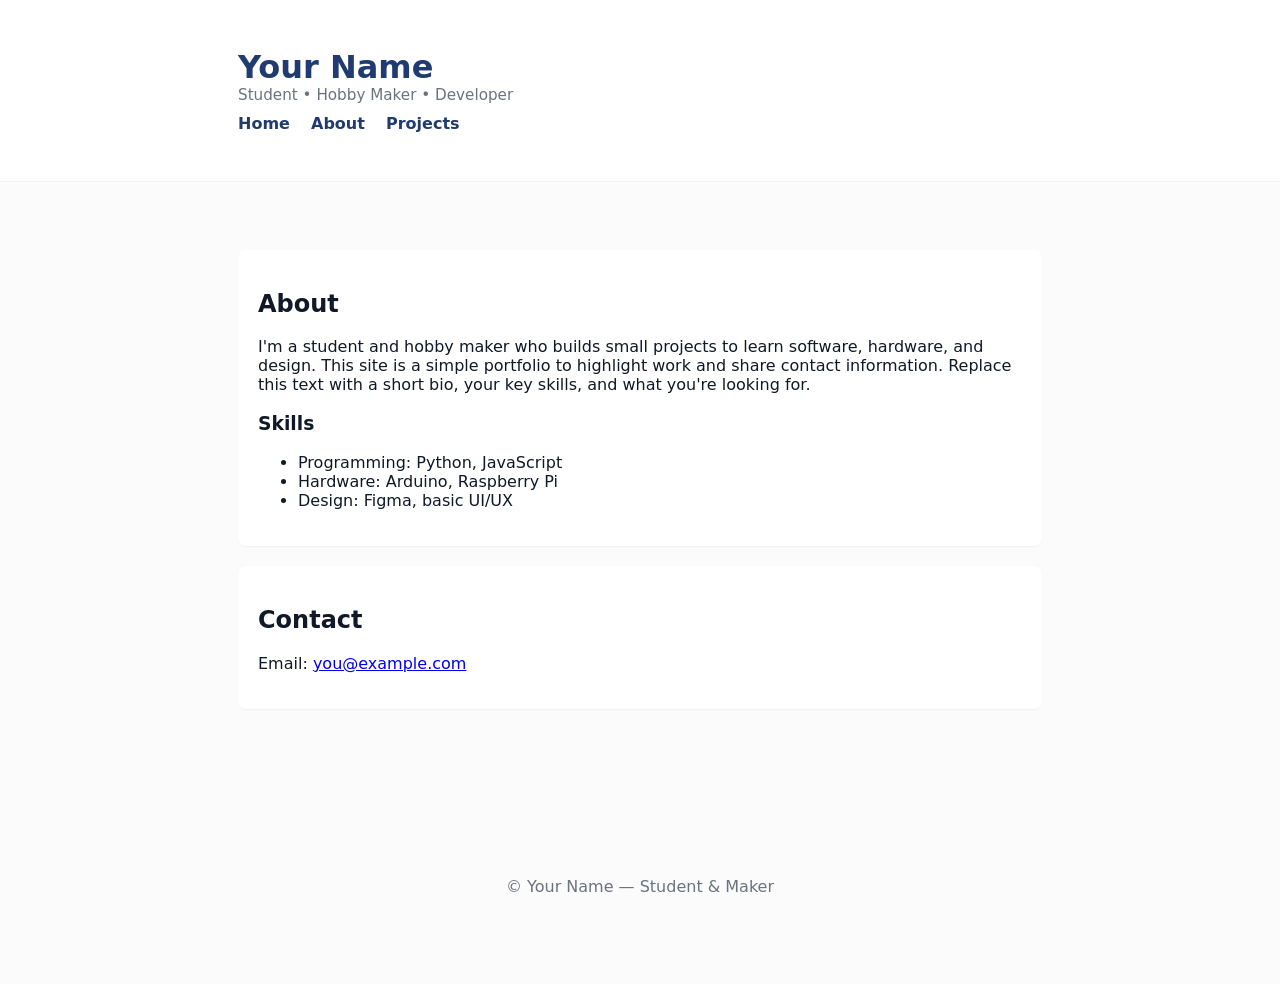
==== about.html @ 630d9e84 "new pages" ====
<!doctype html>
<html lang="en">
  <head>
    <meta charset="utf-8" />
    <meta name="viewport" content="width=device-width, initial-scale=1" />
    <meta name="description" content="About — Student & hobby maker portfolio." />
    <title>About — Your Name</title>
    <link rel="stylesheet" href="assets/css/styles.css" />
  </head>
  <body>
    <header class="site-header">
      <div class="container">
        <h1 class="site-title">Your Name</h1>
        <p class="site-tag">Student • Hobby Maker • Developer</p>
        <nav class="site-nav">
          <a href="index.html">Home</a>
          <a href="about.html">About</a>
          <a href="projects.html">Projects</a>
        </nav>
      </div>
    </header>

    <main class="container">
      <section class="card">
        <h2>About</h2>
        <p>
          I'm a student and hobby maker who builds small projects to learn
          software, hardware, and design. This site is a simple portfolio to
          highlight work and share contact information. Replace this text with
          a short bio, your key skills, and what you're looking for.
        </p>
        <h3>Skills</h3>
        <ul>
          <li>Programming: Python, JavaScript</li>
          <li>Hardware: Arduino, Raspberry Pi</li>
          <li>Design: Figma, basic UI/UX</li>
        </ul>
      </section>

      <section id="contact" class="card">
        <h2>Contact</h2>
        <p>Email: <a href="mailto:you@example.com">you@example.com</a></p>
      </section>
    </main>

    <footer class="site-footer">
      <div class="container">
        <p>© Your Name — Student & Maker</p>
      </div>
    </footer>
  </body>
</html>
---- assets/css/styles.css ----
/* Simple, professional styles */
:root{
  --bg:#fbfbfc;
  --card:#ffffff;
  --accent:#1f3b6f;
  --muted:#6b7280;
  --max-width:900px;
}
*{box-sizing:border-box}
html,body{height:100%}
body{
  margin:0;
  font-family:Inter, ui-sans-serif, system-ui, -apple-system, "Segoe UI", Roboto, "Helvetica Neue", Arial;
  background:var(--bg);
  color:#111827;
  -webkit-font-smoothing:antialiased;
}
.container{max-width:var(--max-width);margin:0 auto;padding:2rem}
.site-header{background:var(--card);border-bottom:1px solid #eef2f7}
.site-title{margin:0;font-size:1.6rem;color:var(--accent)}
.site-tag{margin:0;color:var(--muted);font-size:0.95rem}
.site-nav{margin-top:0.6rem}
.site-nav a{color:var(--accent);text-decoration:none;margin-right:1rem;font-weight:600}
.card{background:var(--card);padding:1.25rem;border-radius:8px;margin-top:1.25rem;box-shadow:0 1px 2px rgba(16,24,40,0.04)}
.muted{color:var(--muted)}
.projects-grid{display:grid;grid-template-columns:repeat(auto-fit,minmax(220px,1fr));gap:1rem;margin-top:1rem}
.project{padding:1rem;border-radius:6px;background:#f8fafc;border:1px solid #eef2f7}
.project h3{margin:0 0 0.4rem 0}
.site-footer{padding:1.5rem 0;color:var(--muted);text-align:center;margin-top:2rem}

@media (min-width:900px){
  .site-title{font-size:2rem}
  .container{padding:3rem}
}
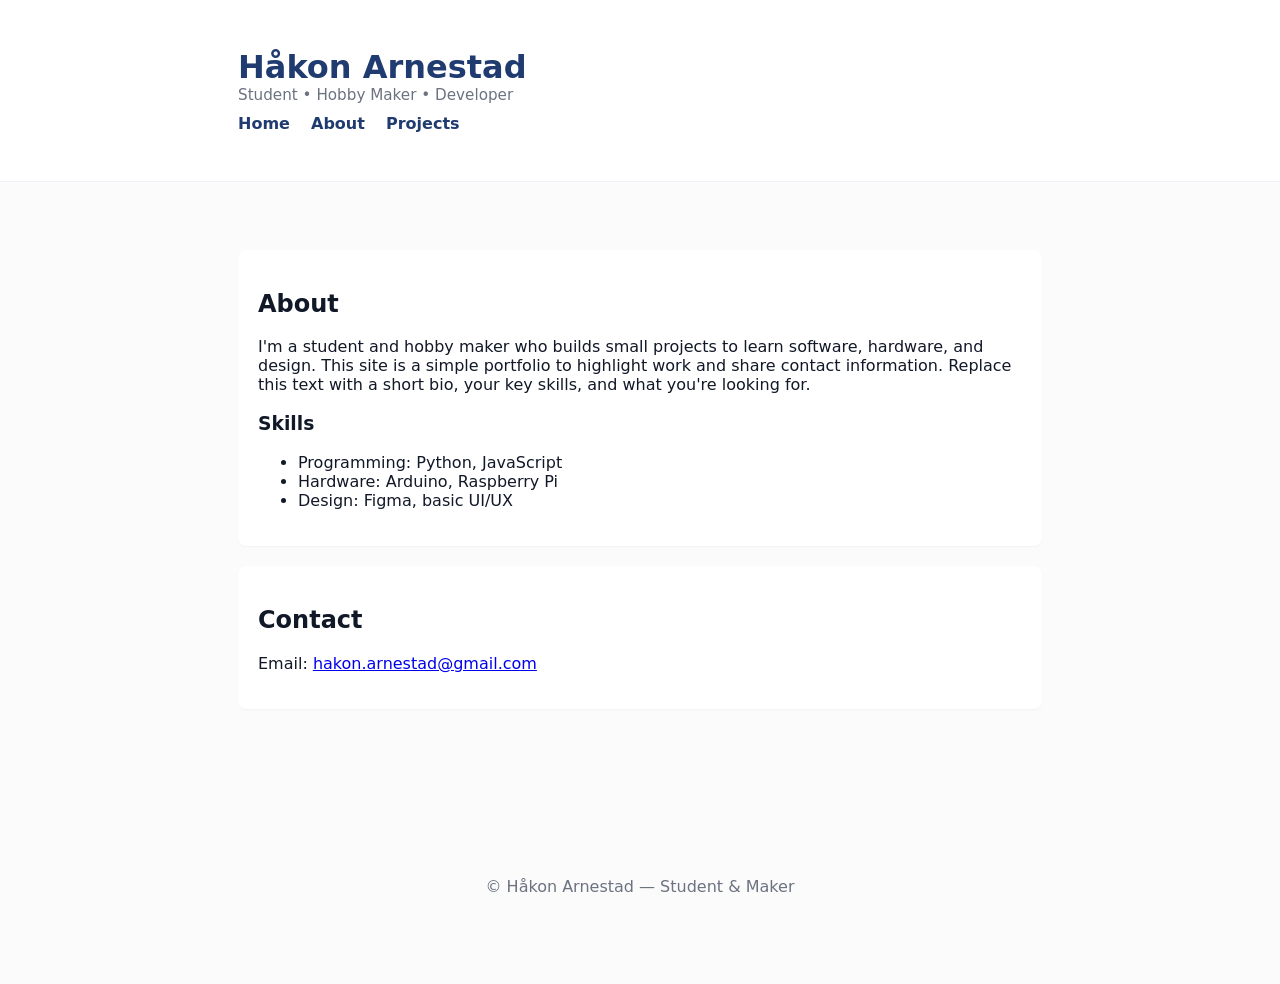
==== commit 32f9d544: "name and mail" ====
--- a/about.html
+++ b/about.html
@@ -4,13 +4,13 @@
     <meta charset="utf-8" />
     <meta name="viewport" content="width=device-width, initial-scale=1" />
     <meta name="description" content="About — Student & hobby maker portfolio." />
-    <title>About — Your Name</title>
+    <title>About — Håkon Arnestad</title>
     <link rel="stylesheet" href="assets/css/styles.css" />
   </head>
   <body>
     <header class="site-header">
       <div class="container">
-        <h1 class="site-title">Your Name</h1>
+        <h1 class="site-title">Håkon Arnestad</h1>
         <p class="site-tag">Student • Hobby Maker • Developer</p>
         <nav class="site-nav">
           <a href="index.html">Home</a>
@@ -39,13 +39,13 @@
 
       <section id="contact" class="card">
         <h2>Contact</h2>
-        <p>Email: <a href="mailto:you@example.com">you@example.com</a></p>
+        <p>Email: <a href="mailto:hakon.arnestad@gmail.com">hakon.arnestad@gmail.com</a></p>
       </section>
     </main>
 
     <footer class="site-footer">
       <div class="container">
-        <p>© Your Name — Student & Maker</p>
+        <p>© Håkon Arnestad — Student & Maker</p>
       </div>
     </footer>
   </body>
